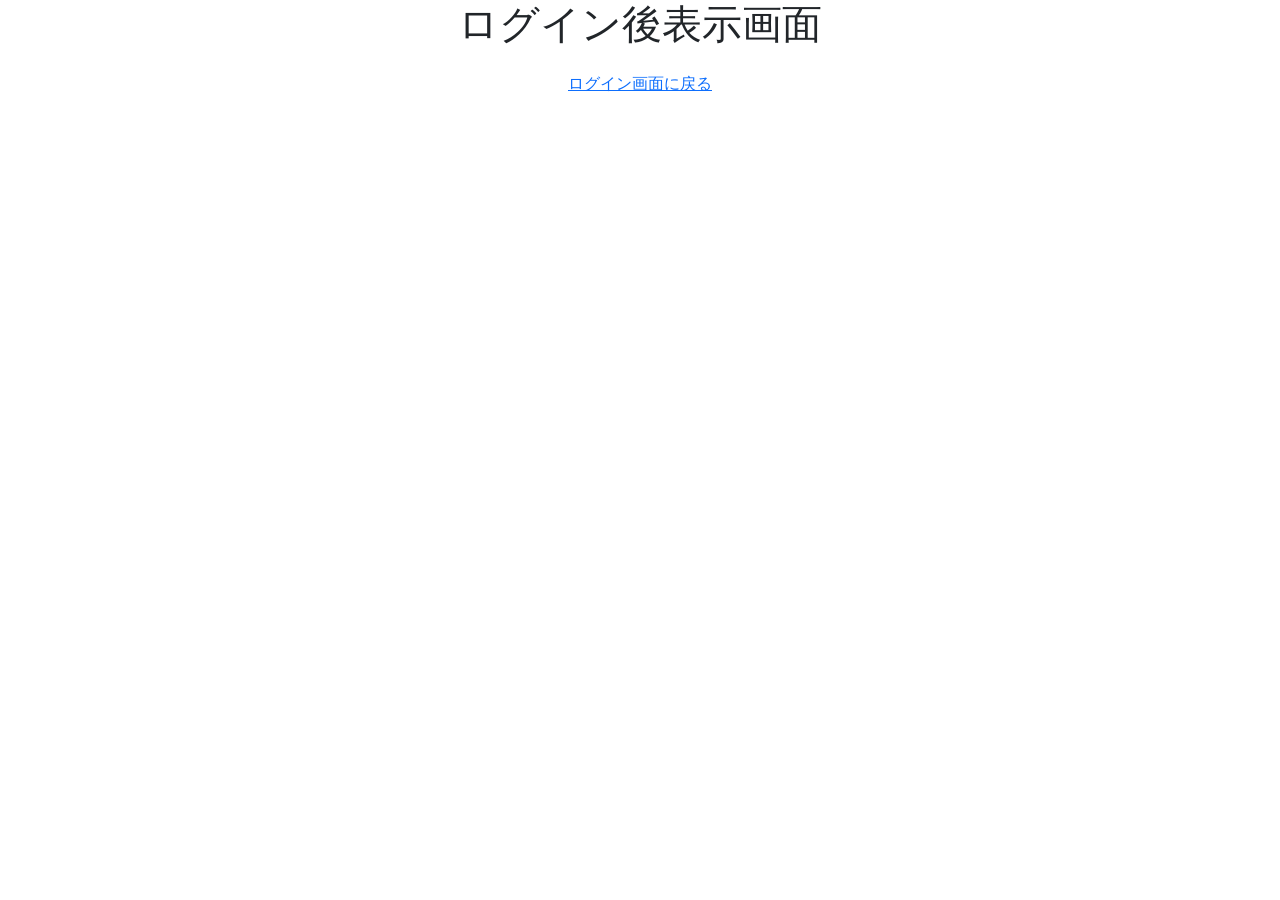
==== home.html @ 0fc9a6bd "初期ログイン画面とホーム画面の作成" ====
<!DOCTYPE html>
<html lang="ja">
<head>
    <meta charset="UTF-8">
    <meta name="viewport" content="width=device-width, initial-scale=1.0">
    <title>ホーム画面</title>
    <link href="https://cdn.jsdelivr.net/npm/bootstrap@5.3.0/dist/css/bootstrap.min.css" rel="stylesheet" integrity="sha384-9ndCyUaIbzAi2FUVXJi0CjmCapSmO7SnpJef0486qhLnuZ2cdeRhO02iuK6FUUVM" crossorigin="anonymous">
    <script src="https://cdn.jsdelivr.net/npm/bootstrap@5.3.0/dist/js/bootstrap.bundle.min.js" integrity="sha384-geWF76RCwLtnZ8qwWowPQNguL3RmwHVBC9FhGdlKrxdiJJigb/j/68SIy3Te4Bkz" crossorigin="anonymous"></script>
</head>
<body>
    <div class="d-flex justify-content-center mb-3">
        <h1>ログイン後表示画面</h1>
    </div>
    <div class="d-flex justify-content-center">
        <a href="index.html">ログイン画面に戻る</a>
    </div>
</body>
</html>
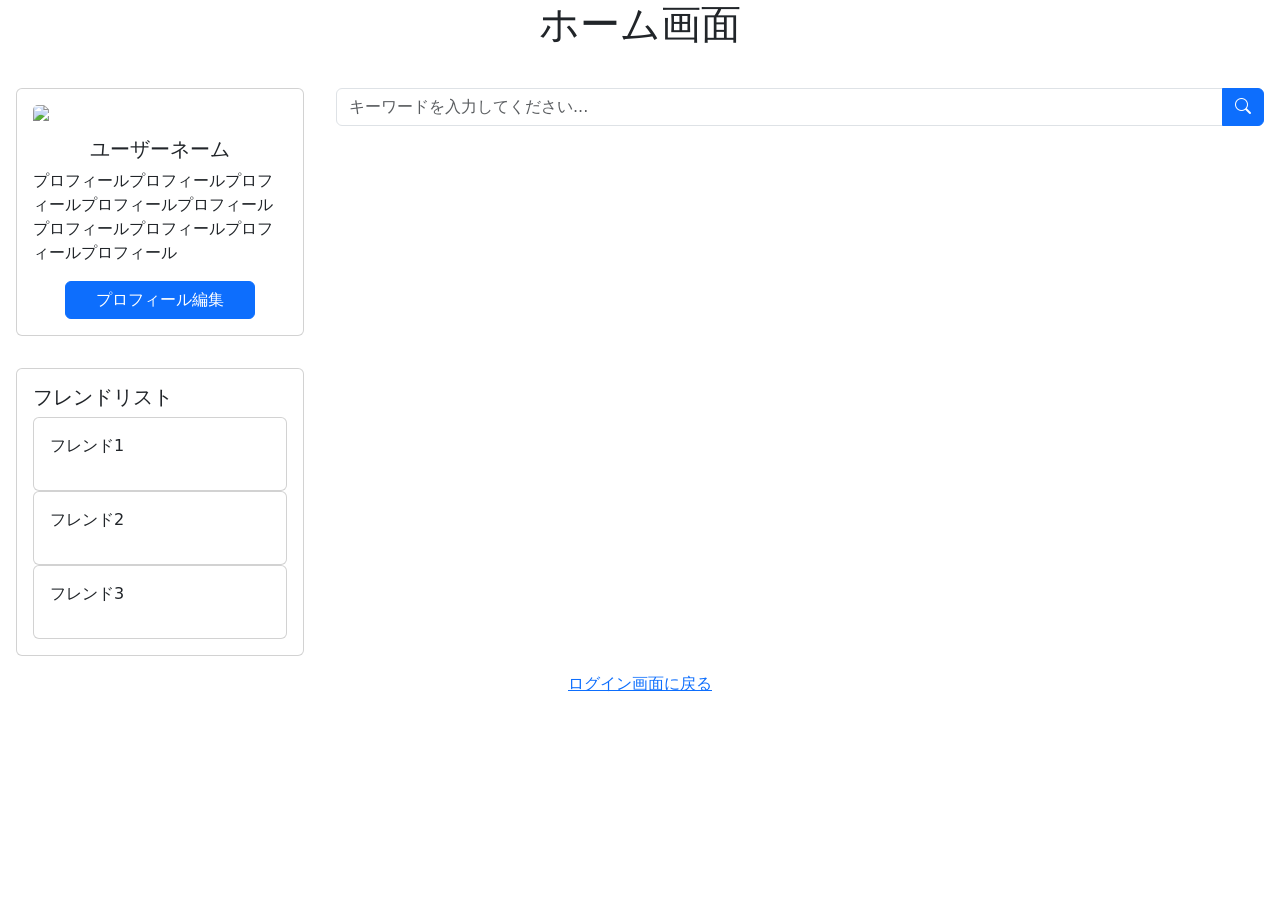
==== commit 28be22bc: "ホーム画面レイアウト作成" ====
--- a/home.html
+++ b/home.html
@@ -6,11 +6,55 @@
     <title>ホーム画面</title>
     <link href="https://cdn.jsdelivr.net/npm/bootstrap@5.3.0/dist/css/bootstrap.min.css" rel="stylesheet" integrity="sha384-9ndCyUaIbzAi2FUVXJi0CjmCapSmO7SnpJef0486qhLnuZ2cdeRhO02iuK6FUUVM" crossorigin="anonymous">
     <script src="https://cdn.jsdelivr.net/npm/bootstrap@5.3.0/dist/js/bootstrap.bundle.min.js" integrity="sha384-geWF76RCwLtnZ8qwWowPQNguL3RmwHVBC9FhGdlKrxdiJJigb/j/68SIy3Te4Bkz" crossorigin="anonymous"></script>
+    <link rel="stylesheet" href="https://cdn.jsdelivr.net/npm/bootstrap-icons@1.13.1/font/bootstrap-icons.min.css">
+    <link href="style.css" rel="stylesheet">
 </head>
 <body>
     <div class="d-flex justify-content-center mb-3">
-        <h1>ログイン後表示画面</h1>
+        <h1>ホーム画面</h1>
     </div>
+    <div class="d-flex">
+        <div class="card card-profile m-3">
+            <div class="card-body">
+                <img src="https://ui-avatars.com/api/?name=Jhon+Takashi&background=0D8ABC&color=fff" width="100px" class="card-img-top mb-3">
+                <h5 class="card-title text-center">ユーザーネーム</h5>
+                <p>プロフィールプロフィールプロフィールプロフィールプロフィールプロフィールプロフィールプロフィールプロフィール</p>
+                <div class="d-flex justify-content-center">
+                    <a href="#" class="btn btn-primary w-75">プロフィール編集</a>
+                </div>
+            </div>
+        </div>
+        <div class="flex-grow-1 m-3">
+            <form>
+                <div class="input-group">
+                    <input type="text" class="form-control" id="search" placeholder="キーワードを入力してください...">
+                    <button type="submit" class="btn btn-primary">
+                        <i class="bi bi-search"></i>
+                    </button>
+                </div>
+            </form>
+        </div>
+    </div>
+    <div class="card card-profile m-3">
+            <div class="card-body">
+                <h5 class="card-title">フレンドリスト</h5>
+                <div class="card card-friend">
+                    <div class="card-body">
+                        <p>フレンド1</p>
+                    </div>
+                </div>
+                <div class="card card-friend">
+                    <div class="card-body">
+                        <p>フレンド2</p>
+                    </div>
+                </div>
+                <div class="card card-friend">
+                    <div class="card-body">
+                        <p>フレンド3</p>
+                    </div>
+                </div>
+            </div>
+        </div>
     <div class="d-flex justify-content-center">
         <a href="index.html">ログイン画面に戻る</a>
     </div>
--- a/style.css
+++ b/style.css
@@ -0,0 +1,11 @@
+.card-profile{
+    width: 18rem;
+}
+
+.card-friend{
+    transition: transform 0.3s;
+}
+
+.card-friend:hover{
+    transform: translate(0, -5px);
+}
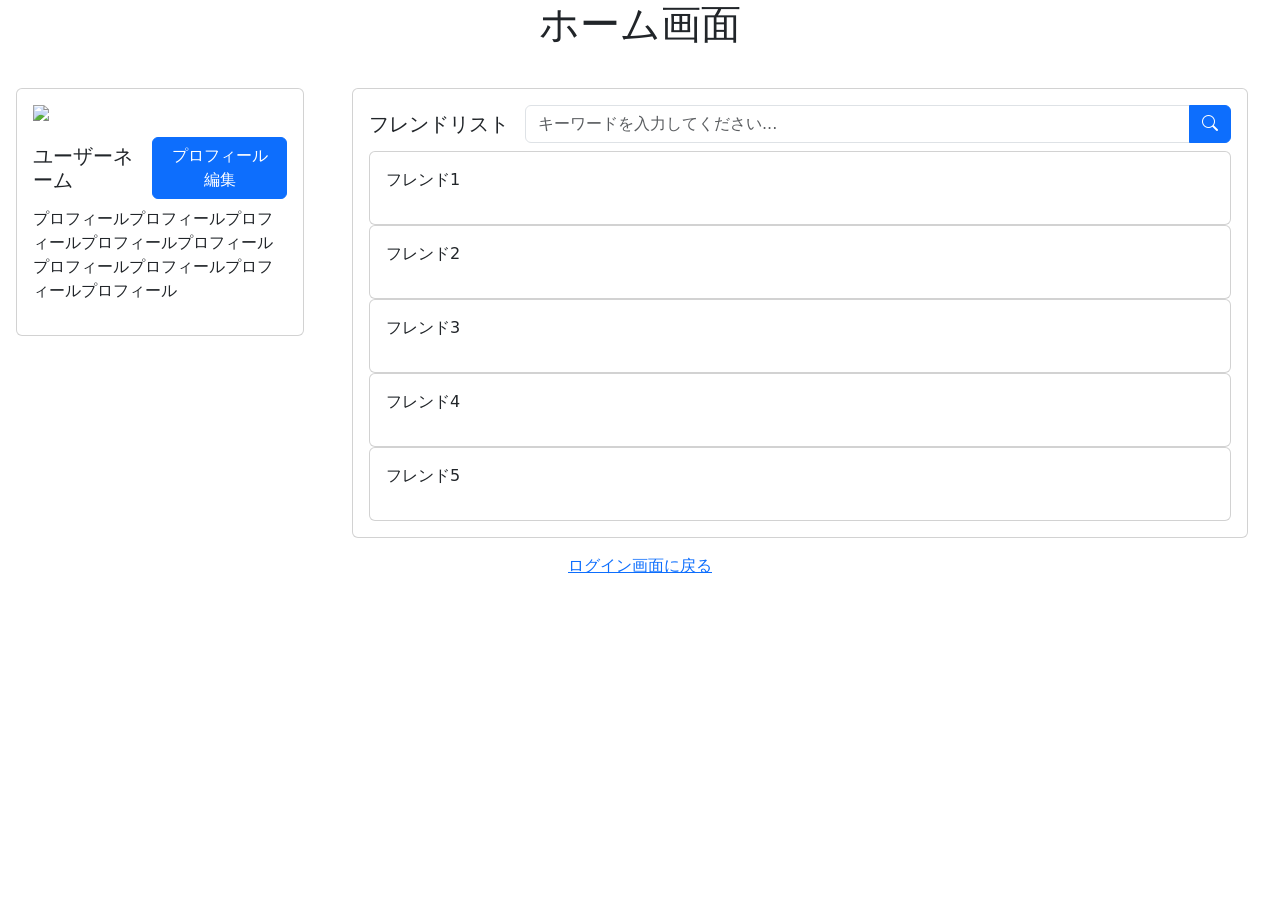
==== commit a8e903db: "ホーム画面のレイアウト修正" ====
--- a/home.html
+++ b/home.html
@@ -5,56 +5,74 @@
     <meta name="viewport" content="width=device-width, initial-scale=1.0">
     <title>ホーム画面</title>
     <link href="https://cdn.jsdelivr.net/npm/bootstrap@5.3.0/dist/css/bootstrap.min.css" rel="stylesheet" integrity="sha384-9ndCyUaIbzAi2FUVXJi0CjmCapSmO7SnpJef0486qhLnuZ2cdeRhO02iuK6FUUVM" crossorigin="anonymous">
-    <script src="https://cdn.jsdelivr.net/npm/bootstrap@5.3.0/dist/js/bootstrap.bundle.min.js" integrity="sha384-geWF76RCwLtnZ8qwWowPQNguL3RmwHVBC9FhGdlKrxdiJJigb/j/68SIy3Te4Bkz" crossorigin="anonymous"></script>
     <link rel="stylesheet" href="https://cdn.jsdelivr.net/npm/bootstrap-icons@1.13.1/font/bootstrap-icons.min.css">
     <link href="style.css" rel="stylesheet">
+    <script src="https://cdn.jsdelivr.net/npm/bootstrap@5.3.0/dist/js/bootstrap.bundle.min.js" integrity="sha384-geWF76RCwLtnZ8qwWowPQNguL3RmwHVBC9FhGdlKrxdiJJigb/j/68SIy3Te4Bkz" crossorigin="anonymous"></script>
 </head>
 <body>
     <div class="d-flex justify-content-center mb-3">
         <h1>ホーム画面</h1>
     </div>
     <div class="d-flex">
-        <div class="card card-profile m-3">
-            <div class="card-body">
-                <img src="https://ui-avatars.com/api/?name=Jhon+Takashi&background=0D8ABC&color=fff" width="100px" class="card-img-top mb-3">
-                <h5 class="card-title text-center">ユーザーネーム</h5>
-                <p>プロフィールプロフィールプロフィールプロフィールプロフィールプロフィールプロフィールプロフィールプロフィール</p>
-                <div class="d-flex justify-content-center">
-                    <a href="#" class="btn btn-primary w-75">プロフィール編集</a>
+        <div class="card-profile-area">
+            <div class="card m-3">
+                <div class="card-body">
+                    <img src="https://ui-avatars.com/api/?name=Jhon+Takashi&background=0D8ABC&color=fff" width="100px" class="mb-3">
+                    <div class="d-flex card-title justify-content-between align-items-center">
+                        <h5 class="m-0">ユーザーネーム</h5>
+                        <a href="#" class="btn btn-primary">プロフィール編集</a>
+                    </div>
+                    <p>プロフィールプロフィールプロフィールプロフィールプロフィールプロフィールプロフィールプロフィールプロフィール</p>
                 </div>
             </div>
         </div>
         <div class="flex-grow-1 m-3">
-            <form>
-                <div class="input-group">
-                    <input type="text" class="form-control" id="search" placeholder="キーワードを入力してください...">
-                    <button type="submit" class="btn btn-primary">
-                        <i class="bi bi-search"></i>
-                    </button>
-                </div>
-            </form>
-        </div>
-    </div>
-    <div class="card card-profile m-3">
-            <div class="card-body">
-                <h5 class="card-title">フレンドリスト</h5>
-                <div class="card card-friend">
-                    <div class="card-body">
-                        <p>フレンド1</p>
+            <div class="card mx-3">
+                <div class="card-body">
+                    <div class="d-flex card-title align-items-center">
+                        <h5 class="m-0">フレンドリスト</h5>
+                        <div class="flex-grow-1 ms-3">
+                            <form>
+                                <div class="input-group">
+                                    <input type="text" class="form-control" id="search" placeholder="キーワードを入力してください...">
+                                    <button type="submit" class="btn btn-primary">
+                                        <i class="bi bi-search"></i>
+                                    </button>
+                                </div>
+                            </form>
+                        </div>
                     </div>
-                </div>
-                <div class="card card-friend">
-                    <div class="card-body">
-                        <p>フレンド2</p>
-                    </div>
-                </div>
-                <div class="card card-friend">
-                    <div class="card-body">
-                        <p>フレンド3</p>
-                    </div>
+                    <div class="friend-area">
+                        <div class="card card-friend">
+                            <div class="card-body">
+                                <p>フレンド1</p>
+                            </div>
+                        </div>
+                        <div class="card card-friend">
+                            <div class="card-body">
+                                <p>フレンド2</p>
+                            </div>
+                        </div>
+                        <div class="card card-friend">
+                            <div class="card-body">
+                                <p>フレンド3</p>
+                            </div>
+                        </div>
+                        <div class="card card-friend">
+                            <div class="card-body">
+                                <p>フレンド4</p>
+                            </div>
+                        </div>
+                        <div class="card card-friend">
+                            <div class="card-body">
+                                <p>フレンド5</p>
+                            </div>
+                        </div>
+                    </div> 
                 </div>
             </div>
         </div>
+    </div>
     <div class="d-flex justify-content-center">
         <a href="index.html">ログイン画面に戻る</a>
     </div>
--- a/style.css
+++ b/style.css
@@ -1,5 +1,5 @@
-.card-profile{
-    width: 18rem;
+.card-profile-area{
+    width: 20rem;
 }
 
 .card-friend{
@@ -7,5 +7,10 @@
 }
 
 .card-friend:hover{
+    box-shadow: 0px 5px #C0C0C0;
     transform: translate(0, -5px);
+}
+
+.friend-area{
+    max-height: 75vh;
 }
